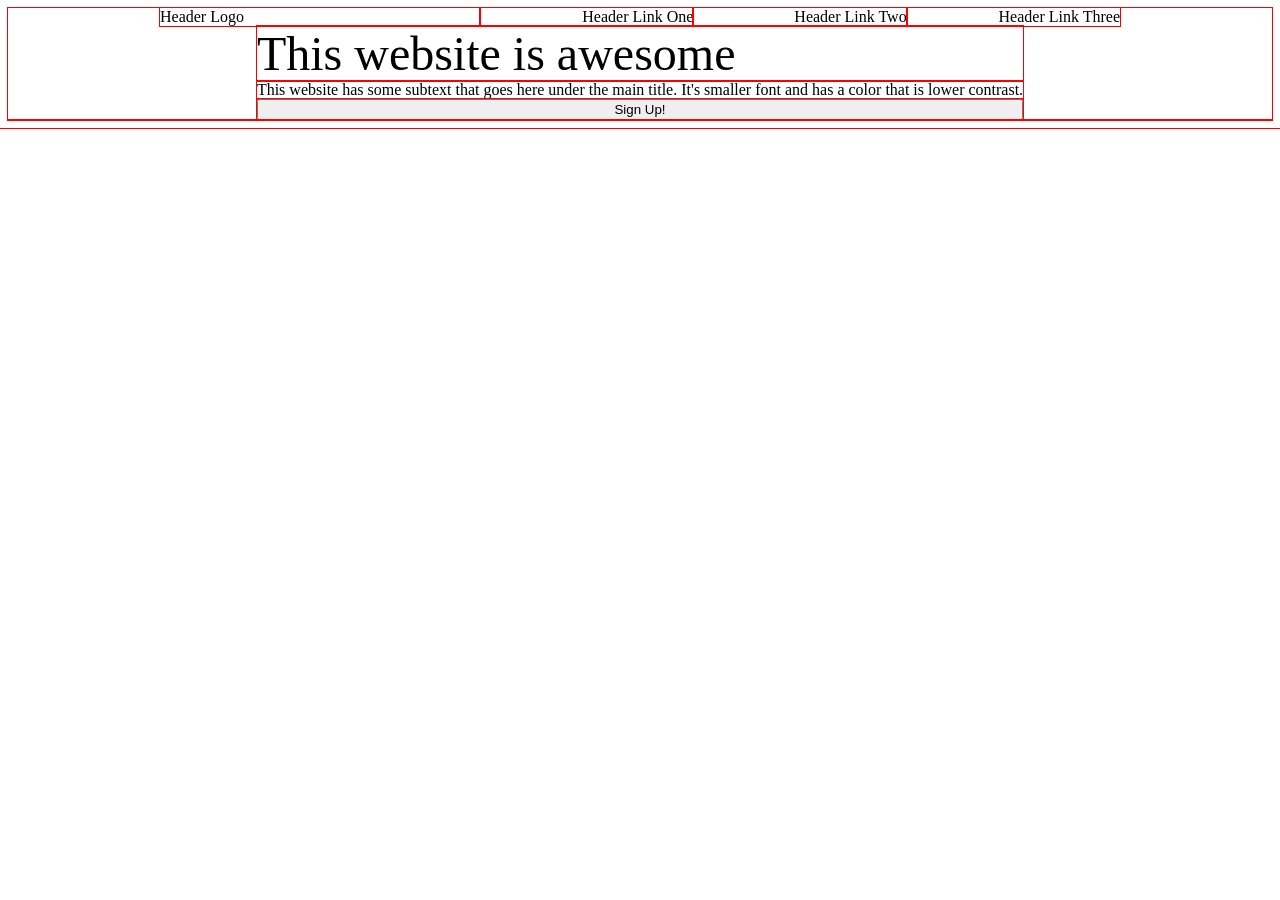
==== index.html @ fc183044 "work" ====
<!DOCTYPE html>
<html lang="en">
    <head>
        <link rel="stylesheet" href="style.css">
        <link rel="stylesheet" href="header-style.css">
        <link rel="stylesheet" href="page-1.css">
        <meta charset="UTF-8">
        <meta http-equiv="X-UA-Compatible" content="width=device-width, initial-scale=1.0">
        <title>Landing Page Practice</title>
    </head>
    <body>
        <div class="column-flexbox" id="page-1">
            <div class="header">
                <a class="link" id="header-logo">Header Logo</a>
                <a class="link right" id="header-link-one">Header Link One</a>
                <a class="link right" id="header-link-two">Header Link Two</a>
                <a class="link right" id="header-link-three">Header Link Three</a>
            </div> 
            <div class="row-flexbox">
                <div class="column-flexbox">
                    <span class="title-text">This website is awesome</span>
                    <div class="subtext">
                        This website has some subtext that goes here under the main 
                        title. It's smaller font and has a color that is lower contrast. 
                    </div>
                    <button class="def-button">
                        Sign Up!
                    </button>
                </div>
                <!--Image will go here-->
            </div>
        </div>
       
        <div class="column-flexbox">

        </div>
        
        <div class="column-flexbox">

        </div>
        
        <div class="column-flexbox">

        </div>
    </body>
</html>
---- style.css ----
* { 
    outline: 1px solid red;
}

body { 
    display: flex;
    flex-direction: column;
}

.title-text {
    font-size: 3em;
}

.subtext {

}

.def-button {

}

.header { 
    display: flex;
    flex-direction: row;
    justify-content: space-between;
    width: 75vw;
}

.column-flexbox {
    display: flex;
    flex-direction: column;
}

.row-flexbox {
    display: flex;
    flex-direction: row;
}

.button { 
    flex: auto;
}
---- header-style.css ----
#header-logo {
    width: 25vw;
    flex: 1 1 50%;
}

#header-link-one {
    width: 25vw;
    flex: 1 1 1;
}

#header-link-two {
    width: 25vw;
    flex: 1 1 1;
}

#header-link-three {
    width: 25vw;
    flex: 1 1 1;
}

.right { 
    text-align: right;
}
---- page-1.css ----
#page-1 {
    display: flex;
    align-items: center;
}
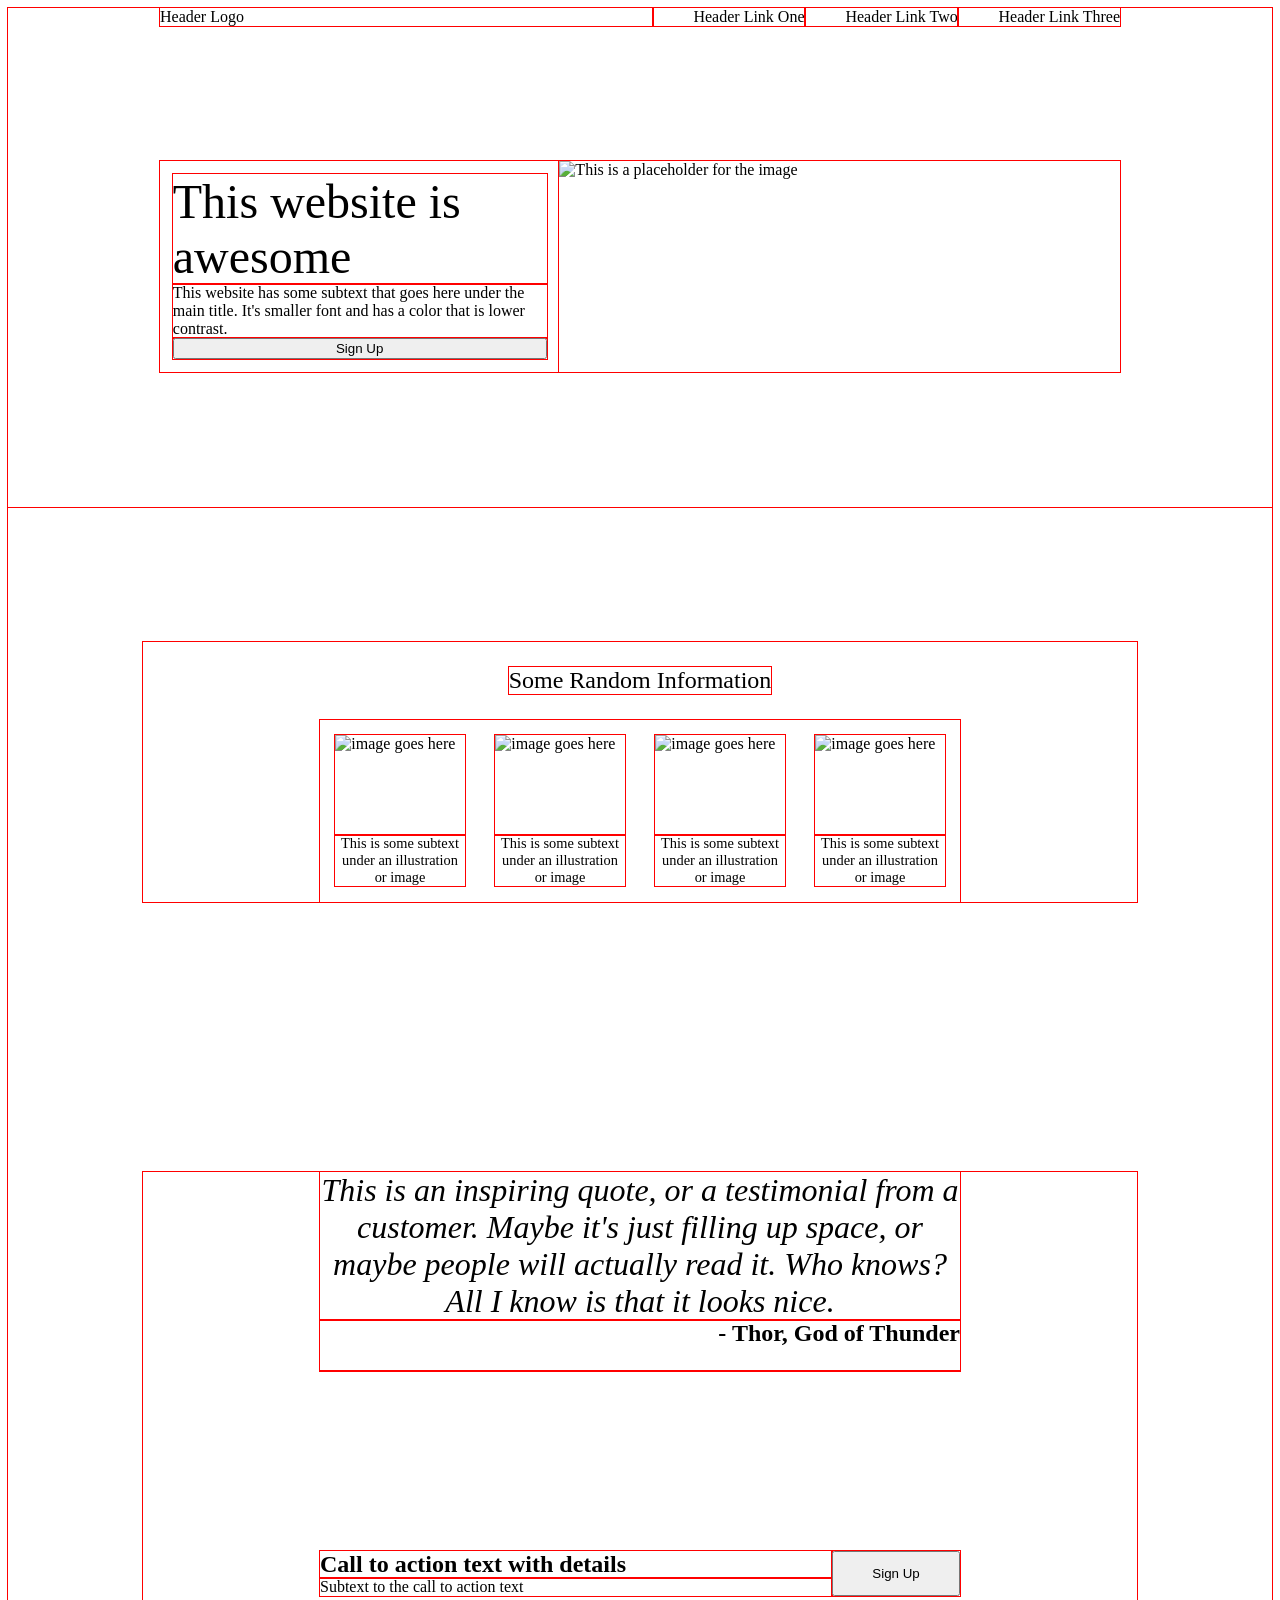
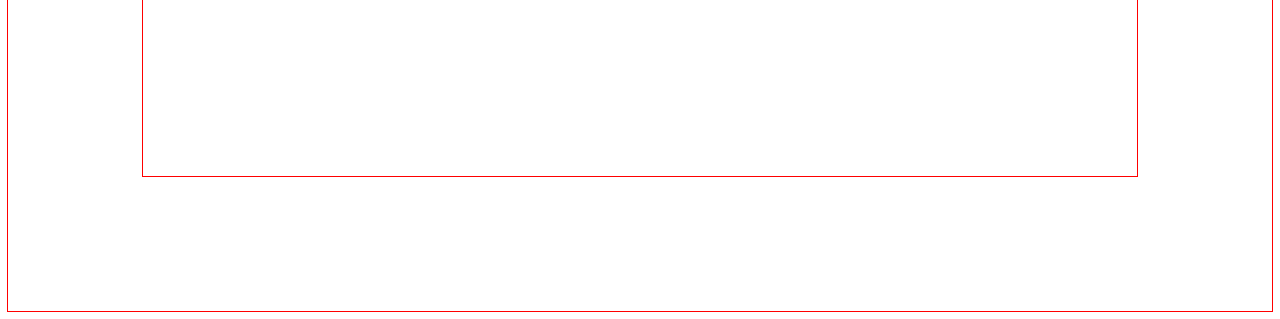
==== commit 17b93a2f: "barebones" ====
--- a/index.html
+++ b/index.html
@@ -4,6 +4,9 @@
         <link rel="stylesheet" href="style.css">
         <link rel="stylesheet" href="header-style.css">
         <link rel="stylesheet" href="page-1.css">
+        <link rel="stylesheet" href="page-2.css">
+        <link rel="stylesheet" href="page-3.css">
+        <link rel="stylesheet" href="page-4.css">
         <meta charset="UTF-8">
         <meta http-equiv="X-UA-Compatible" content="width=device-width, initial-scale=1.0">
         <title>Landing Page Practice</title>
@@ -16,31 +19,71 @@
                 <a class="link right" id="header-link-two">Header Link Two</a>
                 <a class="link right" id="header-link-three">Header Link Three</a>
             </div> 
-            <div class="row-flexbox">
-                <div class="column-flexbox">
+            <div class="row-flexbox" id="page-1-text">
+                <div class="column-flexbox" id="main-title">
                     <span class="title-text">This website is awesome</span>
                     <div class="subtext">
                         This website has some subtext that goes here under the main 
                         title. It's smaller font and has a color that is lower contrast. 
                     </div>
                     <button class="def-button">
-                        Sign Up!
+                        Sign Up
                     </button>
                 </div>
+                <img id="landing-page-image" src="" alt="This is a placeholder for the image">
                 <!--Image will go here-->
             </div>
         </div>
        
-        <div class="column-flexbox">
+        <div class="column-flexbox" id="page-2">
+            <div id="page-2-title">Some Random Information</div>
+            <div class="row-flexbox" id="page-2-content">
+                <div class="column-flexbox" id="page-2-images">
+                    <img class="portrait" src="" alt="image goes here">
+                    <div class="portrait-subtext">This is some subtext under an illustration or image</div>
+                </div>
+                
+                <div class="column-flexbox" id="page-2-images">
+                    <img class="portrait" src="" alt="image goes here">
+                    <div class="portrait-subtext">This is some subtext under an illustration or image</div>
+                </div>
+               
+                <div class="column-flexbox" id="page-2-images">
+                    <img class="portrait" src="" alt="image goes here">
+                    <div class="portrait-subtext">This is some subtext under an illustration or image</div>
+                </div>
+              
+                <div class="column-flexbox" id="page-2-images">
+                    <img class="portrait" src="" alt="image goes here">
+                    <div class="portrait-subtext">This is some subtext under an illustration or image</div>
+                </div>
+            </div>
+        </div>
+        
+        <div class="column-flexbox" id="page-3">
+            <div class="quote" id="page-3-quote">
+                This is an inspiring quote, or a testimonial from a customer.
+                Maybe it's just filling up space, or maybe people will actually read it. Who knows?
+                All I know is that it looks nice.
+            </div>
+            <div class="heading-3" id="page-3-quote-subtext">- Thor, God of Thunder</p>
 
         </div>
         
-        <div class="column-flexbox">
-
-        </div>
-        
-        <div class="column-flexbox">
-
+        <div class="column-flexbox" id="page-4"> 
+            <div class="row-flexbox" id="call-to-action">
+                <div class="column-flexbox" id="call-to-action-text">
+                    <div class="heading-3" id="call-to-action-title">
+                        Call to action text with details 
+                    </div> 
+                    <div class="" id="call-to-action-subtext">
+                        Subtext to the call to action text
+                    </div>
+                </div>
+                <button class="def-button" id="sign-up-button-2">
+                    Sign Up
+                </button>
+            </div>
         </div>
     </body>
 </html>
--- a/style.css
+++ b/style.css
@@ -26,6 +26,25 @@
     width: 75vw;
 }
 
+.heading-1 {
+
+}
+
+.heading-2 {
+    font-size: 2em;
+    font-weight: bold;
+}
+
+.heading-3 {
+    font-size: 1.5em;
+    font-weight: bold;
+}
+
+.quote {
+    font-size: 2em;
+    font-style: italic;
+}
+
 .column-flexbox {
     display: flex;
     flex-direction: column;
@@ -38,4 +57,4 @@
 
 .button { 
     flex: auto;
-}+}
--- a/header-style.css
+++ b/header-style.css
@@ -1,21 +1,17 @@
 #header-logo {
-    width: 25vw;
-    flex: 1 1 50%;
+    flex: 10 1 auto;
 }
 
 #header-link-one {
-    width: 25vw;
-    flex: 1 1 1;
+    flex: 1 1 auto;
 }
 
 #header-link-two {
-    width: 25vw;
-    flex: 1 1 1;
+    flex: 1 1 auto;
 }
 
 #header-link-three {
-    width: 25vw;
-    flex: 1 1 1;
+    flex: 1 1 auto;
 }
 
 .right { 
--- a/page-1.css
+++ b/page-1.css
@@ -1,4 +1,22 @@
 #page-1 {
     display: flex;
     align-items: center;
+}
+
+#page-1-text {
+    width: 75vw;
+    margin: 15vh;
+}
+
+#landing-page-image {
+    flex: 1 1 60%;
+}
+
+#main-title { 
+    flex: 1 1 40%;
+    margin: 1vw;
+}
+
+#page-1-text {
+
 }
--- a/page-2.css
+++ b/page-2.css
@@ -0,0 +1,28 @@
+#page-2 {
+    align-items: center;
+    margin: 15vh;
+}
+
+#page-2-title {
+    font-size: 1.5em;
+    margin: 2vw;
+}
+
+#page-2-content {
+    width: 50vw;
+}
+
+#page-2-images{
+    flex: 1 1 auto;
+    margin: 1.2vw;
+}
+
+.portrait-subtext {
+    font-size: 0.9em;
+    text-align: center;
+}
+
+.portrait {
+    width: auto;
+    height: 100px
+}
--- a/page-3.css
+++ b/page-3.css
@@ -0,0 +1,14 @@
+#page-3 {
+    align-items: center;
+    margin: 15vh;
+}
+
+#page-3-quote {
+    text-align: center;
+    width: 50vw
+}
+
+#page-3-quote-subtext { 
+    text-align: right;
+    width: 50vw;
+}
--- a/page-4.css
+++ b/page-4.css
@@ -0,0 +1,29 @@
+#page-4 {
+    margin: 20vh;
+}
+
+#call-to-action {
+    justify-content: space-around;
+    width: 50vw;
+}
+
+#call-to-action-text {
+    flex: 1 1 80%;
+}
+
+#sign-up-button-2 {
+    flex: 1 1 20%;
+}
+
+#call-to-action-title {
+    text-align: left;
+    width: auto;
+}
+
+#call-to-action-subtext {
+    text-align: left;
+    width: auto;
+}
+
+#sign-up-button-2 {
+}
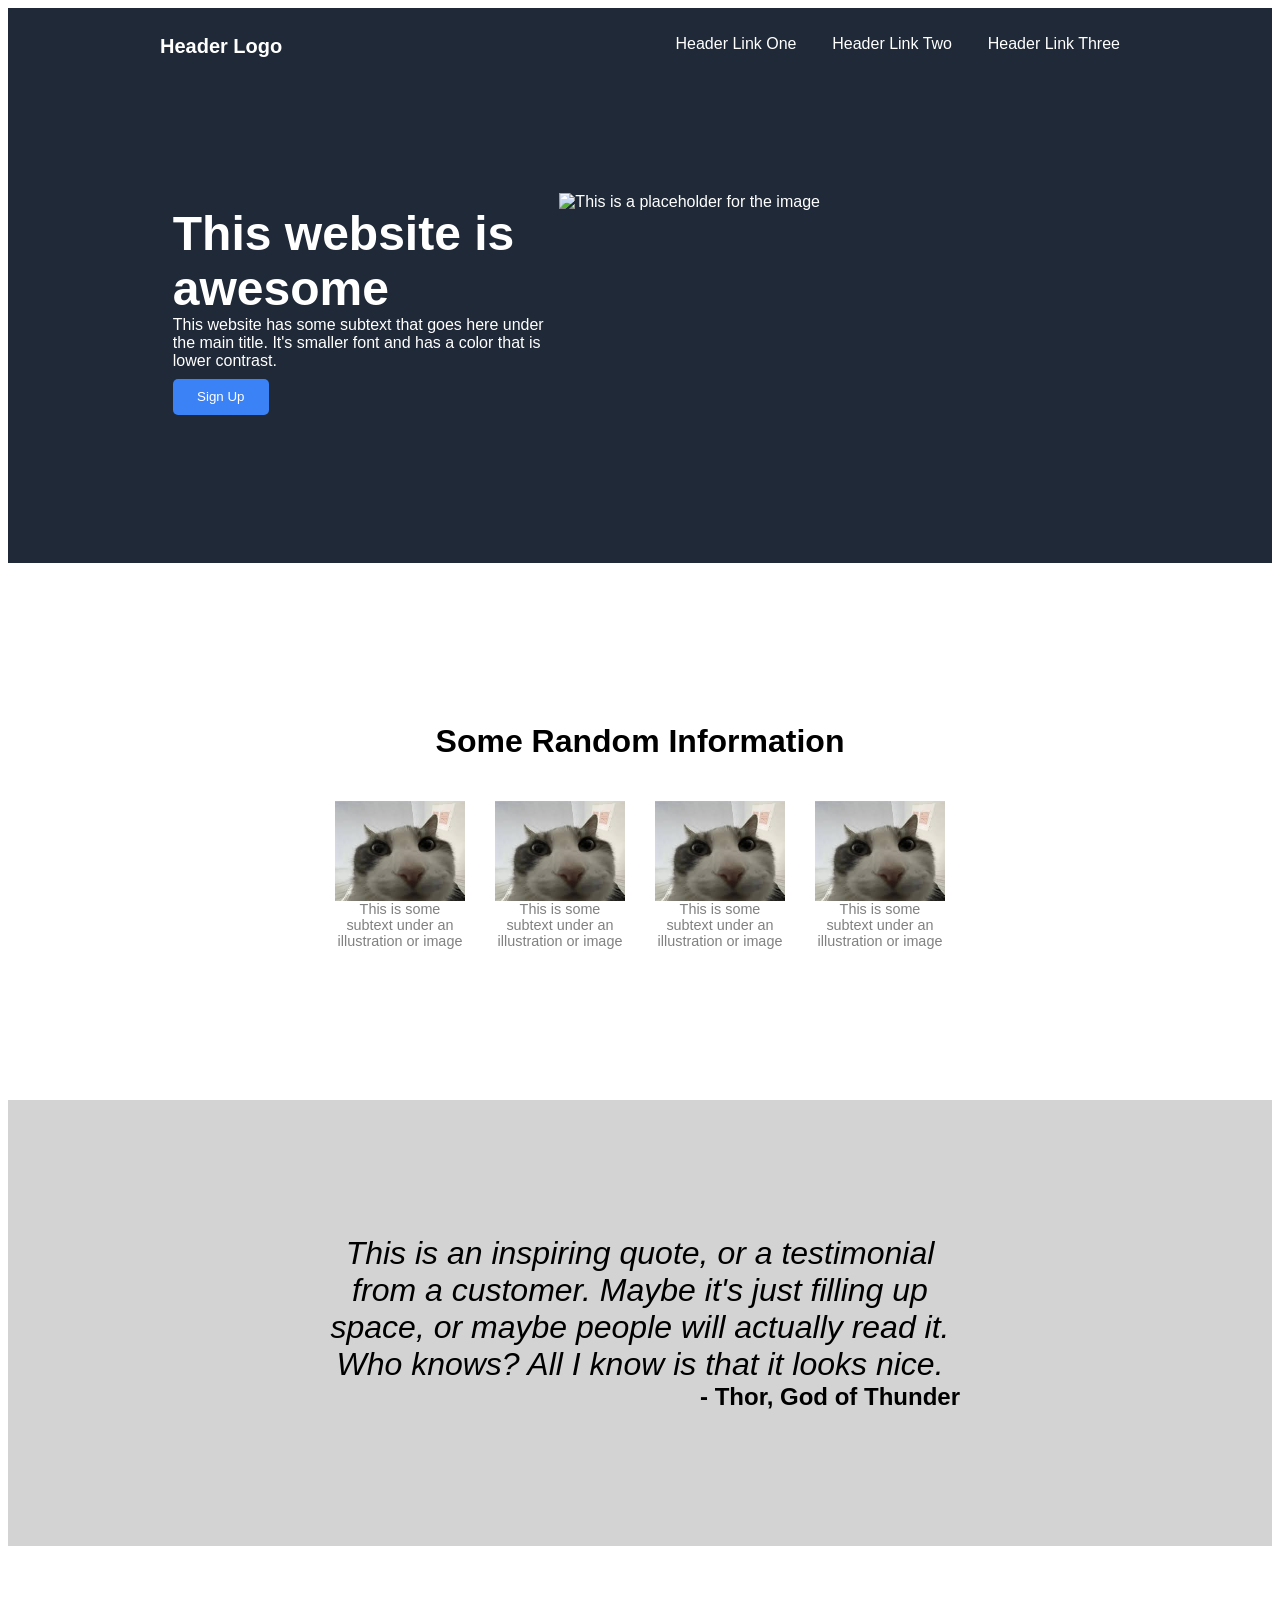
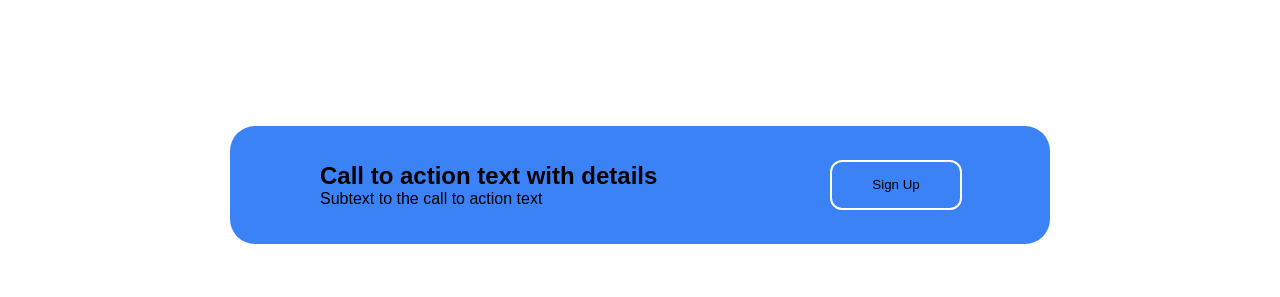
==== commit c9a957c0: "Updated photos and styles" ====
--- a/index.html
+++ b/index.html
@@ -14,10 +14,10 @@
     <body>
         <div class="column-flexbox" id="page-1">
             <div class="header">
-                <a class="link" id="header-logo">Header Logo</a>
-                <a class="link right" id="header-link-one">Header Link One</a>
-                <a class="link right" id="header-link-two">Header Link Two</a>
-                <a class="link right" id="header-link-three">Header Link Three</a>
+                <a href="" class="link" id="header-logo">Header Logo</a>
+                <a href="" class="link right" id="header-link-one">Header Link One</a>
+                <a href="" class="link right" id="header-link-two">Header Link Two</a>
+                <a href="" class="link right" id="header-link-three">Header Link Three</a>
             </div> 
             <div class="row-flexbox" id="page-1-text">
                 <div class="column-flexbox" id="main-title">
@@ -26,7 +26,7 @@
                         This website has some subtext that goes here under the main 
                         title. It's smaller font and has a color that is lower contrast. 
                     </div>
-                    <button class="def-button">
+                    <button class="def-button" id="sign-up-button-1">
                         Sign Up
                     </button>
                 </div>
@@ -39,22 +39,22 @@
             <div id="page-2-title">Some Random Information</div>
             <div class="row-flexbox" id="page-2-content">
                 <div class="column-flexbox" id="page-2-images">
-                    <img class="portrait" src="" alt="image goes here">
+                    <img class="portrait" src="cat.jpg" alt="image goes here">
                     <div class="portrait-subtext">This is some subtext under an illustration or image</div>
                 </div>
                 
                 <div class="column-flexbox" id="page-2-images">
-                    <img class="portrait" src="" alt="image goes here">
+                    <img class="portrait" src="cat.jpg" alt="image goes here">
                     <div class="portrait-subtext">This is some subtext under an illustration or image</div>
                 </div>
                
                 <div class="column-flexbox" id="page-2-images">
-                    <img class="portrait" src="" alt="image goes here">
+                    <img class="portrait" src="cat.jpg" alt="image goes here">
                     <div class="portrait-subtext">This is some subtext under an illustration or image</div>
                 </div>
               
                 <div class="column-flexbox" id="page-2-images">
-                    <img class="portrait" src="" alt="image goes here">
+                    <img class="portrait" src="cat.jpg" alt="image goes here">
                     <div class="portrait-subtext">This is some subtext under an illustration or image</div>
                 </div>
             </div>
@@ -66,8 +66,7 @@
                 Maybe it's just filling up space, or maybe people will actually read it. Who knows?
                 All I know is that it looks nice.
             </div>
-            <div class="heading-3" id="page-3-quote-subtext">- Thor, God of Thunder</p>
-
+            <div class="heading-3" id="page-3-quote-subtext">- Thor, God of Thunder</div>
         </div>
         
         <div class="column-flexbox" id="page-4"> 
--- a/style.css
+++ b/style.css
@@ -1,5 +1,10 @@
 * { 
-    outline: 1px solid red;
+    font-family: Arial;
+}
+
+a {
+  color: White;
+  text-decoration: none; /* no underline */
 }
 
 body { 
@@ -9,6 +14,14 @@
 
 .title-text {
     font-size: 3em;
+    font-weight: bold;
+}
+
+.portrait {
+    width: 100%;
+    height: 100%;
+    object-fit: cover;
+    object-position: center;
 }
 
 .subtext {
@@ -24,6 +37,7 @@
     flex-direction: row;
     justify-content: space-between;
     width: 75vw;
+    margin-top: 3vh;
 }
 
 .heading-1 {
--- a/header-style.css
+++ b/header-style.css
@@ -1,3 +1,5 @@
+
+
 #header-logo {
     flex: 10 1 auto;
 }
--- a/page-1.css
+++ b/page-1.css
@@ -1,6 +1,8 @@
 #page-1 {
     display: flex;
     align-items: center;
+    background-color: #1F2937;
+    color: white;
 }
 
 #page-1-text {
@@ -17,6 +19,17 @@
     margin: 1vw;
 }
 
-#page-1-text {
+#sign-up-button-1 {
+    background: #3B82F6;
+    color: white;
+    width: 7.5vw;
+    height: 4vh;
+    margin-top: 1vh;
+    border-radius: 5px;
+    border: none;
+}
 
-}+#header-logo {
+    font-weight: bold;
+    font-size: 1.25em;
+}
--- a/page-2.css
+++ b/page-2.css
@@ -4,8 +4,9 @@
 }
 
 #page-2-title {
-    font-size: 1.5em;
+    font-size: 2em;
     margin: 2vw;
+    font-weight: bold;
 }
 
 #page-2-content {
@@ -13,6 +14,7 @@
 }
 
 #page-2-images{
+    width: 0;
     flex: 1 1 auto;
     margin: 1.2vw;
 }
@@ -20,6 +22,7 @@
 .portrait-subtext {
     font-size: 0.9em;
     text-align: center;
+    color: gray;
 }
 
 .portrait {
--- a/page-3.css
+++ b/page-3.css
@@ -1,6 +1,9 @@
 #page-3 {
     align-items: center;
-    margin: 15vh;
+    width: 100%;
+    padding-top: 15vh;
+    padding-bottom: 15vh;
+    background-color: lightgray;
 }
 
 #page-3-quote {
--- a/page-4.css
+++ b/page-4.css
@@ -1,9 +1,17 @@
 #page-4 {
-    margin: 20vh;
+    margin-top: 20vh;
+    margin-bottom: 5vh;
+    align-items: center;
 }
 
 #call-to-action {
     justify-content: space-around;
+    padding-top: 4vh;
+    padding-bottom: 4vh;
+    padding-right: 10vh;
+    padding-left: 10vh;
+    background-color: #3B82F6;
+    border-radius: 25px;
     width: 50vw;
 }
 
@@ -26,4 +34,8 @@
 }
 
 #sign-up-button-2 {
+    background-color: #3B82F6;
+    border-radius: 10px;
+    border: none;
+    outline: 2px solid white;
 }
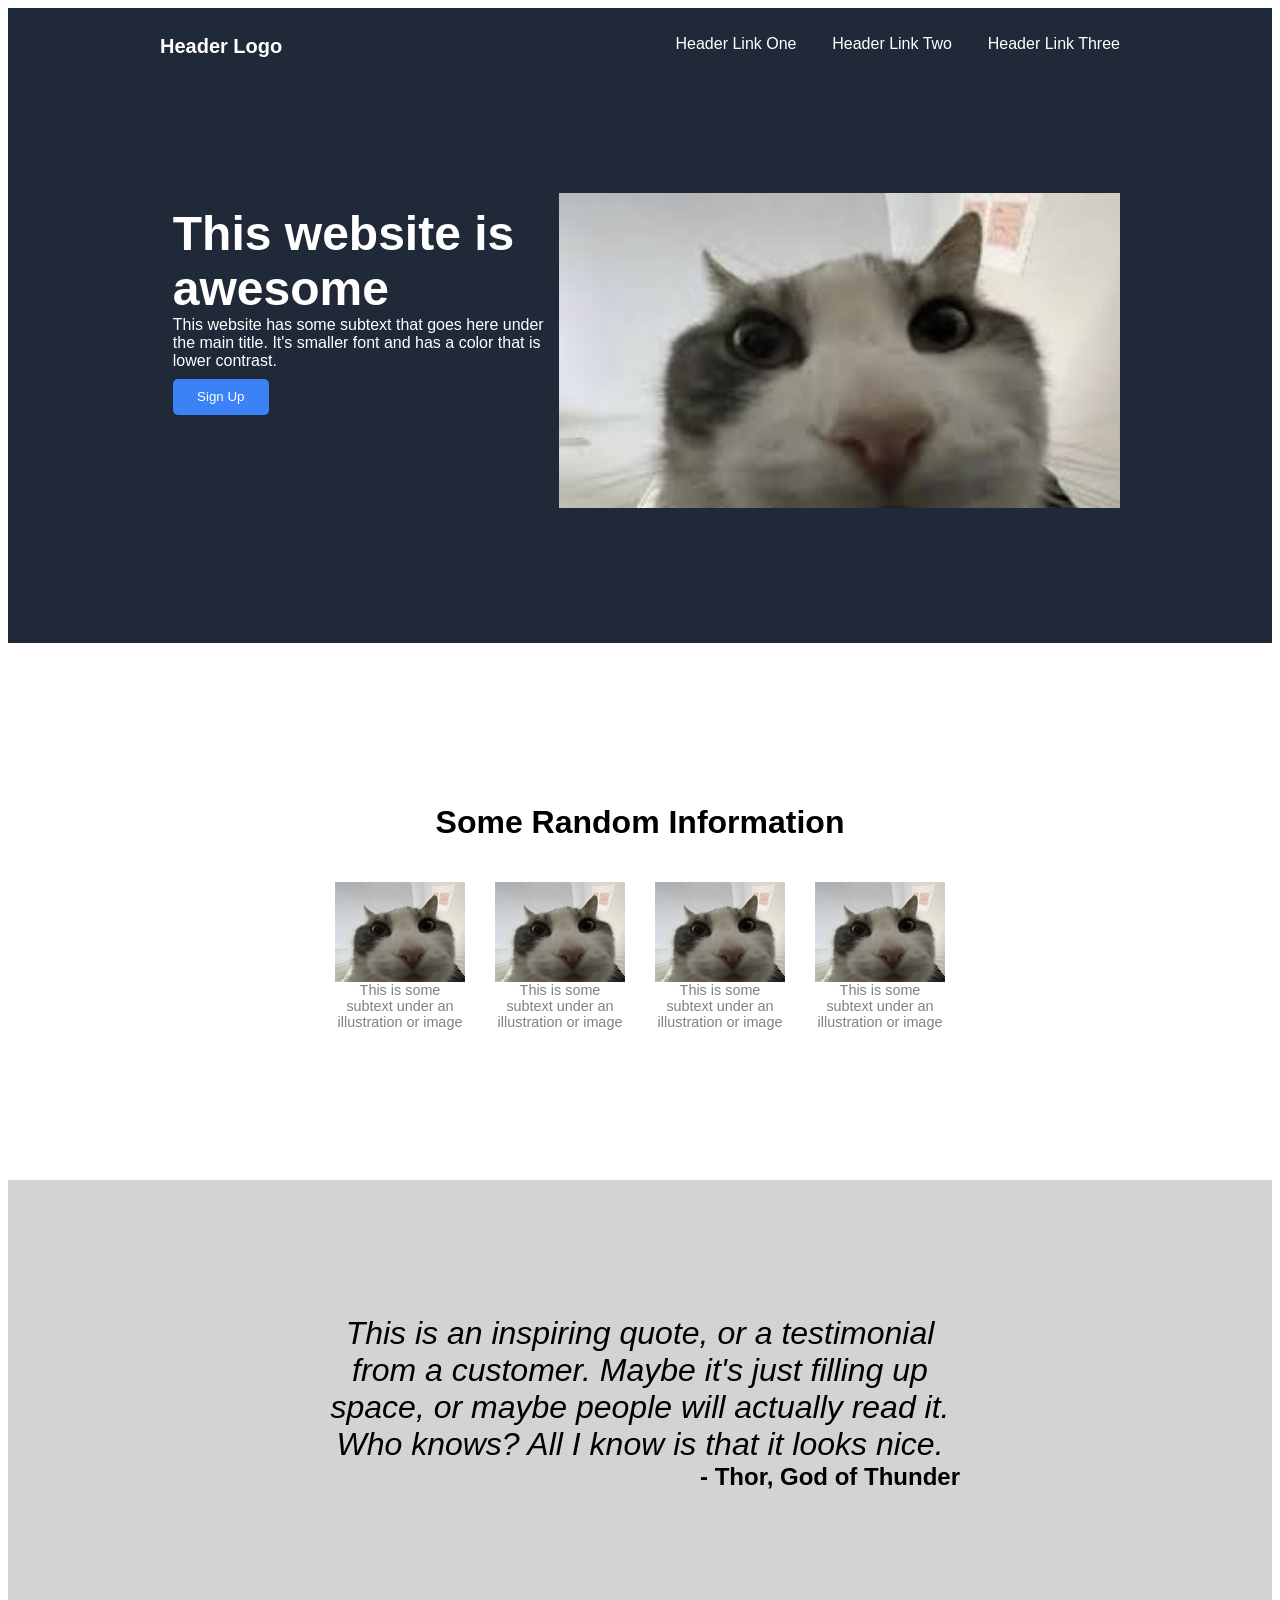
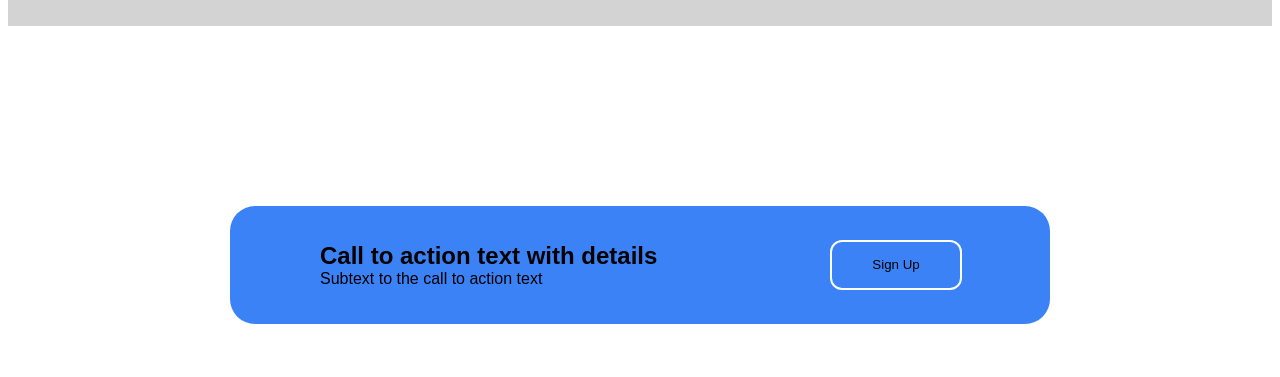
==== commit fcf0c24d: "first page iamge" ====
--- a/index.html
+++ b/index.html
@@ -30,7 +30,7 @@
                         Sign Up
                     </button>
                 </div>
-                <img id="landing-page-image" src="" alt="This is a placeholder for the image">
+                <img id="landing-page-image" src="cat.jpg" alt="This is a placeholder for the image">
                 <!--Image will go here-->
             </div>
         </div>
--- a/page-1.css
+++ b/page-1.css
@@ -7,11 +7,13 @@
 
 #page-1-text {
     width: 75vw;
+    height: 35vh;
     margin: 15vh;
 }
 
 #landing-page-image {
     flex: 1 1 60%;
+    object-fit: cover;
 }
 
 #main-title { 
